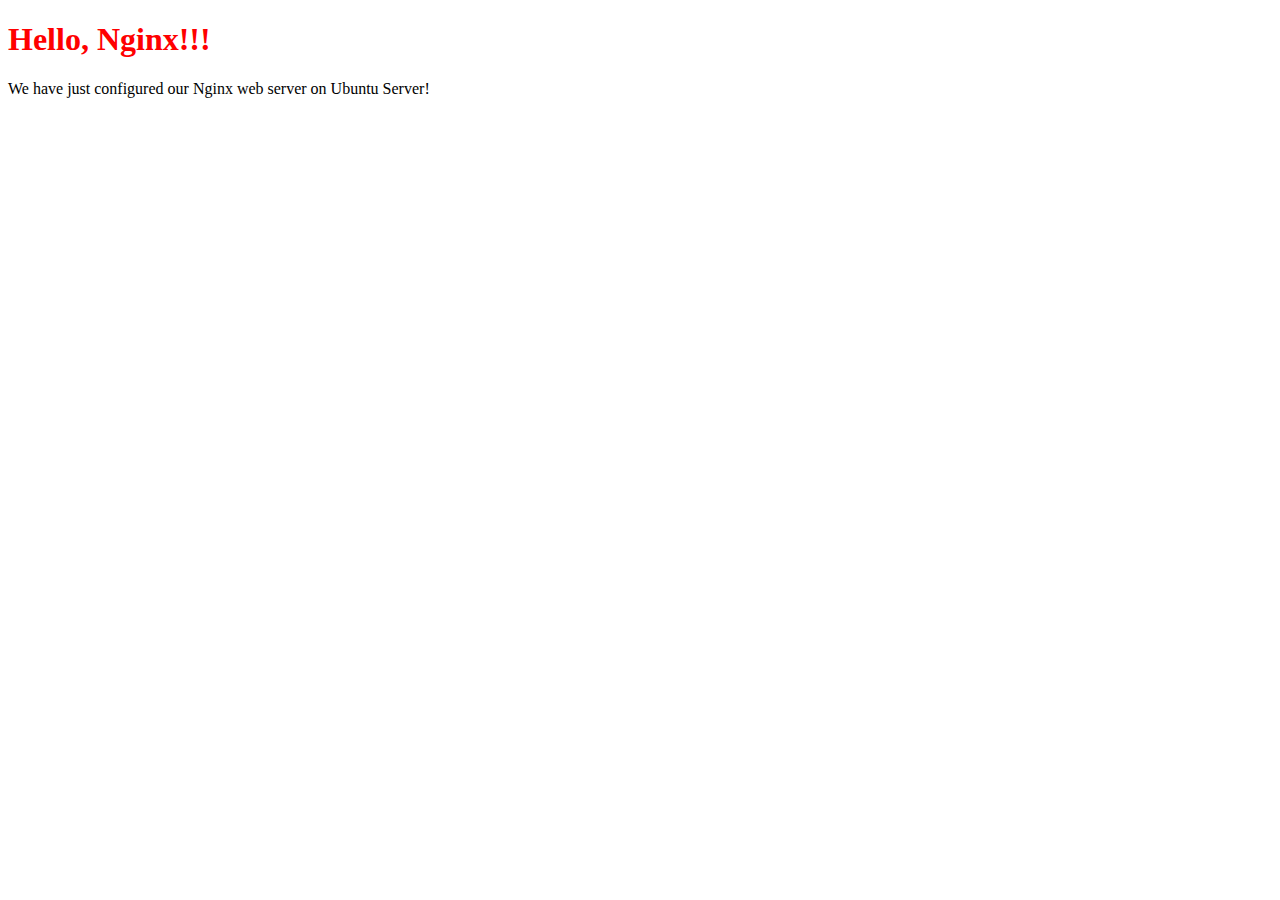
==== srcs/requirements/nginx/tools/index.html @ ebd09307 "project structure changed" ====
<!doctype html>
<html>
<head>
    <meta charset="utf-8">
    <title>Hello, Nginx!</title>
</head>
<style>
    h1 {
        color: red;
    }
</style>
<body>
    <h1>Hello, Nginx!!!</h1>
    <p>We have just configured our Nginx web server on Ubuntu Server!</p>
</body>
</html>
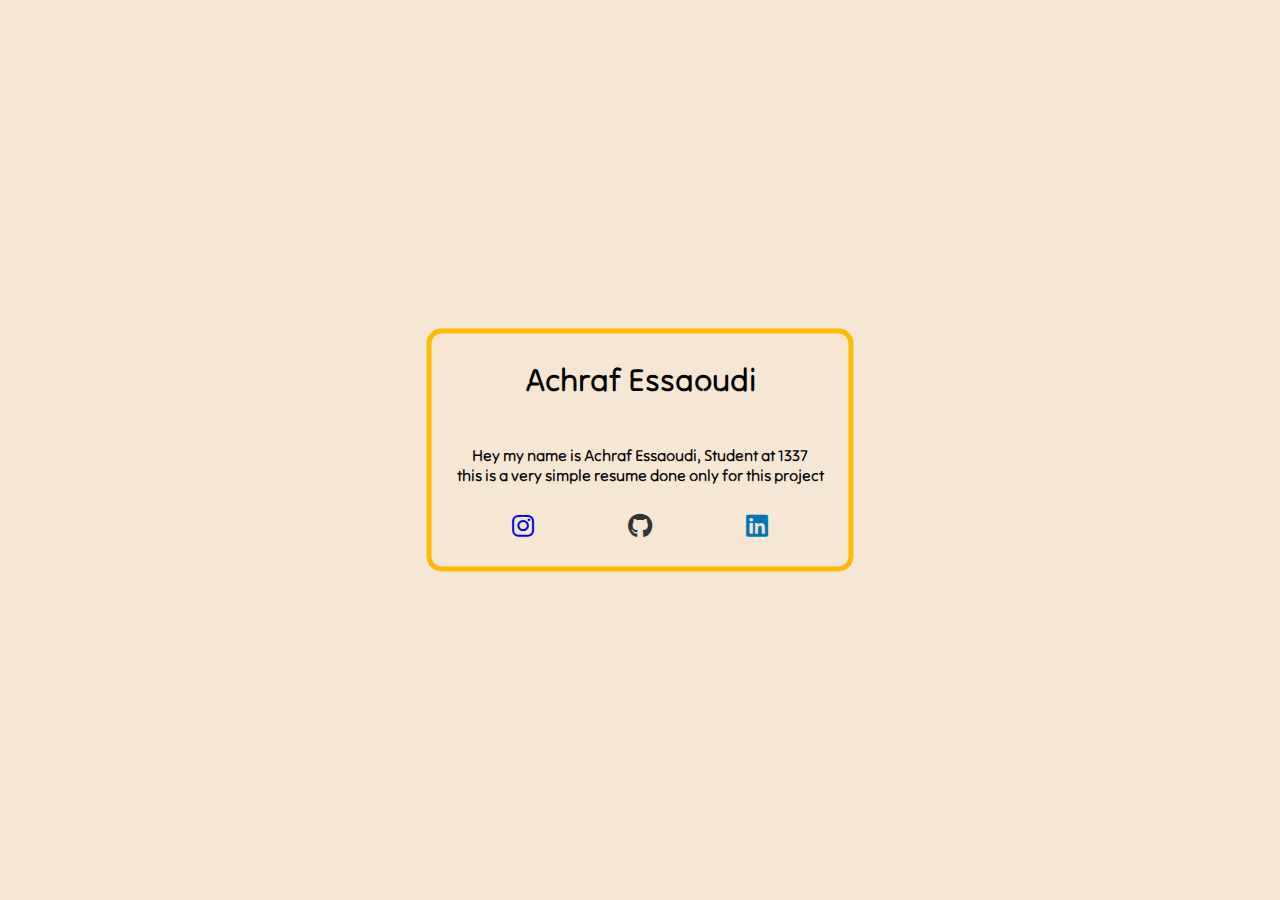
==== commit ea31a73f: "begin to work on ftp server and portfolio hosted" ====
--- a/srcs/requirements/nginx/tools/index.html
+++ b/srcs/requirements/nginx/tools/index.html
@@ -1,16 +1,31 @@
-<!doctype html>
-<html>
+<!DOCTYPE html>
+<html lang="en">
 <head>
-    <meta charset="utf-8">
-    <title>Hello, Nginx!</title>
+    <meta charset="UTF-8">
+    <meta name="viewport" content="width=device-width, initial-scale=1.0">
+    <title>Document</title>
+    <link rel="stylesheet" href="style.css">
+    <link rel="stylesheet" href="https://cdnjs.cloudflare.com/ajax/libs/font-awesome/6.0.0/css/all.min.css">
 </head>
-<style>
-    h1 {
-        color: red;
-    }
-</style>
 <body>
-    <h1>Hello, Nginx!!!</h1>
-    <p>We have just configured our Nginx web server on Ubuntu Server!</p>
+    <div class="con">
+        <h1>Achraf Essaoudi</h1>
+        <p>Hey my name is Achraf Essaoudi, Student at 1337</p>
+        <p>this is a very simple resume done only for this project</p>
+        <div class="icons">
+            <a href="https://www.instagram.com/ashrafess11/" target="_blank">
+                <i class="fa-brands fa-instagram" style="color: C13584;"></i>
+            </a> 
+            <a href="https://github.com/ashrafess00" target="_blank">
+                <i class="fa-brands fa-github" style="color: #333"></i>
+            </a>
+            <a href="https://www.linkedin.com/in/achraf-essaoudi-792980165/" target="_blank">
+                <i class="fa-brands fa-linkedin" style="color: #0077B5;"></i>
+            </a>
+        </div>
+        
+    </div>
+    <dfn><dfn></dfn></dfn>
 </body>
-</html>
+<script src="script.js"></script>
+</html>--- a/srcs/requirements/nginx/tools/style.css
+++ b/srcs/requirements/nginx/tools/style.css
@@ -0,0 +1,46 @@
+@import url('https://fonts.googleapis.com/css2?family=Tilt+Neon&display=swap');
+* {
+    margin: 0px;
+    padding: 0px;
+    box-sizing: border-box;
+}
+
+body {
+    background-color: rgb(246, 231, 213);
+    font-family: 'Tilt Neon', sans-serif;
+}
+
+.con h1 {
+    margin-bottom: 45px;
+}
+.con {
+    position: absolute;
+    top: 50%;
+    left: 50%;
+    transform: translate(-50%, -50%);
+    border: 5px rgb(254, 186, 0) solid;
+    border-radius: 15px;
+    padding: 25px;
+    text-align: center;
+}
+
+
+.icons {
+    display: flex;
+    width: 70%;
+    margin-left: auto;
+    margin-right: auto;
+    justify-content: space-between;
+    font-size: 25px;
+    margin-top: 25px;
+}
+
+.icons a {
+    position: relative;
+    top: 0;
+    transition: top ease 0.6s;
+}
+
+a:hover {
+    top: 5px;
+}